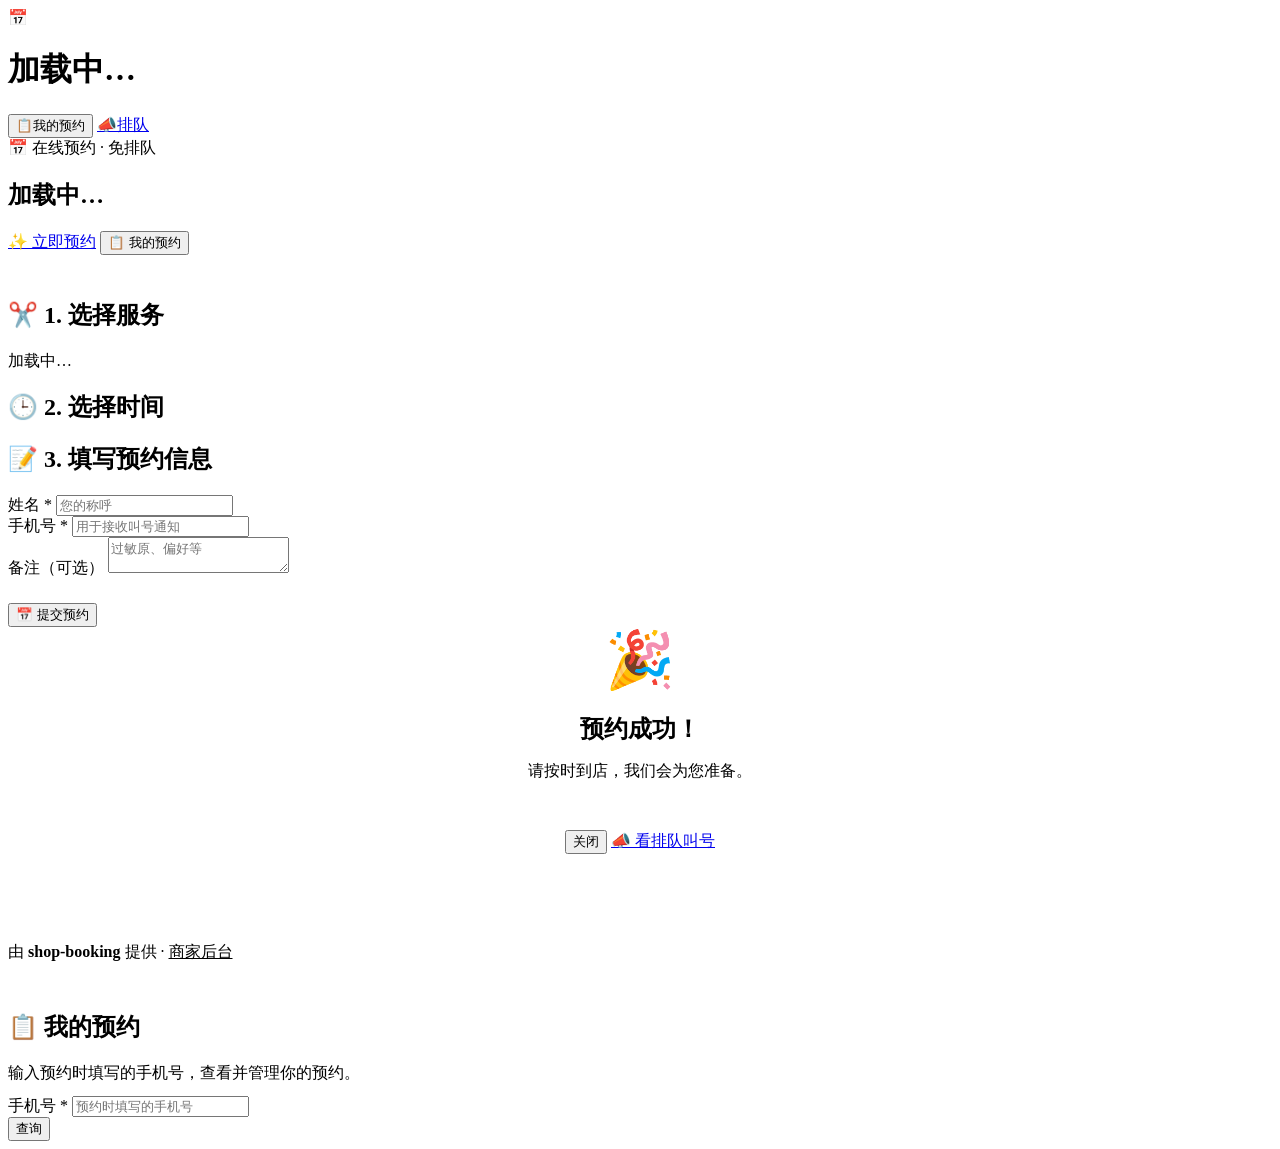
==== public/index.html @ 6e675380 "ui: 新增 hero 欢迎区、卡片入场动画、「我的预约」卡片样式；修复排队链接/页脚入口" ====
<!DOCTYPE html>
<html lang="zh-CN">
<head>
<meta charset="UTF-8">
<meta name="viewport" content="width=device-width, initial-scale=1.0, maximum-scale=1.0, user-scalable=no">
<title>预约 · 排队叫号</title>
<link rel="stylesheet" href="/css/style.css">
<link rel="icon" href="data:image/svg+xml,<svg xmlns='http://www.w3.org/2000/svg' viewBox='0 0 100 100'><text y='.9em' font-size='90'>📅</text></svg>">
</head>
<body>

<!-- 头部：店铺信息 -->
<header class="shop-header">
  <div class="container shop-header-inner">
    <div class="shop-logo" id="shopLogo">📅</div>
    <div class="shop-title">
      <h1 id="shopName">加载中…</h1>
      <span class="subtitle" id="shopIntro"></span>
    </div>
    <div class="header-actions">
      <button type="button" id="myBookingsBtn" class="btn btn-ghost btn-sm" title="我的预约">
        <span>📋</span><span class="text-hidden-mobile">我的预约</span>
      </button>
      <a href="#" id="queueLink" class="btn btn-ghost btn-sm" title="看排队">
        <span>📣</span><span class="text-hidden-mobile">排队</span>
      </a>
    </div>
  </div>
</header>

<!-- Hero 欢迎区 -->
<section class="hero" id="hero">
  <div class="container hero-inner">
    <div class="hero-badge">📅 在线预约 · 免排队</div>
    <h1 class="hero-title" id="heroName">加载中…</h1>
    <p class="hero-sub" id="heroIntro"></p>
    <div class="hero-actions">
      <a href="#timeSection" class="btn btn-primary btn-lg">✨ 立即预约</a>
      <button type="button" id="heroMyBtn" class="btn btn-ghost btn-lg">📋 我的预约</button>
    </div>
  </div>
</section>

<!-- 主体 -->
<main class="container" style="padding-top: 24px; padding-bottom: 60px;">

  <!-- Step 1: 选择服务 -->
  <section class="card mb-4">
    <h2 class="card-title"><span class="icon">✂️</span> 1. 选择服务</h2>
    <div id="serviceGrid" class="service-grid">
      <div class="loading"><span class="spinner"></span> 加载中…</div>
    </div>
  </section>

  <!-- Step 2: 选择时间 -->
  <section class="card mb-4 hidden" id="timeSection">
    <h2 class="card-title"><span class="icon">🕒</span> 2. 选择时间</h2>
    <div class="date-row" id="dateRow"></div>
    <div id="slotGrid" class="slot-grid"></div>
    <p class="text-sm text-muted mt-3" id="slotHint"></p>
  </section>

  <!-- Step 3: 填写信息 -->
  <section class="card mb-4 hidden" id="infoSection">
    <h2 class="card-title"><span class="icon">📝</span> 3. 填写预约信息</h2>

    <div class="field">
      <label class="field-label">姓名 <span class="req">*</span></label>
      <input type="text" class="input" id="customerName" placeholder="您的称呼" maxlength="50">
    </div>

    <div class="field">
      <label class="field-label">手机号 <span class="req">*</span></label>
      <input type="tel" class="input" id="customerPhone" placeholder="用于接收叫号通知" maxlength="20">
    </div>

    <div class="field">
      <label class="field-label">备注（可选）</label>
      <textarea class="textarea" id="customerNote" placeholder="过敏原、偏好等" maxlength="500"></textarea>
    </div>

    <div id="bookingSummary" class="text-sm text-muted mt-3" style="padding: 12px; background: var(--cream-2); border-radius: var(--radius-sm);"></div>

    <button class="btn btn-primary btn-lg btn-block mt-4" id="submitBtn">
      📅 提交预约
    </button>
  </section>

  <!-- 成功弹窗 -->
  <div id="successModal" class="modal-overlay hidden">
    <div class="modal" style="text-align: center;">
      <div style="font-size: 56px; margin-bottom: 8px;">🎉</div>
      <h2 class="modal-title" style="text-align: center; margin-bottom: 8px;">预约成功！</h2>
      <p class="text-muted mb-4">请按时到店，我们会为您准备。</p>
      <div id="successDetail" class="text-sm" style="background: var(--cream-2); padding: 16px; border-radius: var(--radius-sm); text-align: left;"></div>
      <div class="modal-actions" style="justify-content: center;">
        <button class="btn btn-ghost" id="successCloseBtn">关闭</button>
        <a href="#" id="successQueueBtn" class="btn btn-secondary">📣 看排队叫号</a>
      </div>
    </div>
  </div>

</main>

<footer class="text-center text-sm text-muted" style="padding: 28px 0; border-top: 1px solid var(--border);">
  由 <strong>shop-booking</strong> 提供 · <a id="adminLink" href="/admin.html" style="color: var(--text-2);">商家后台</a>
</footer>

<!-- 我的预约弹窗 -->
<div id="myBookingsModal" class="modal-overlay hidden">
  <div class="modal" style="max-width: 460px;">
    <h2 class="modal-title" style="text-align: left;">📋 我的预约</h2>
    <p class="text-muted text-sm" style="margin-bottom: 12px;">输入预约时填写的手机号，查看并管理你的预约。</p>
    <div class="field">
      <label class="field-label">手机号 <span class="req">*</span></label>
      <input type="tel" class="input" id="myPhone" placeholder="预约时填写的手机号" maxlength="20">
    </div>
    <div class="modal-actions">
      <button class="btn btn-primary btn-block" id="myLookupBtn">查询</button>
    </div>
    <div id="myBookingsList" class="mt-3"></div>
  </div>
</div>

<!-- toast 容器 -->
<div id="toast" class="toast"></div>

<script src="/js/api.js"></script>
<script src="/js/booking.js"></script>
<script>
  // 从 URL 参数读 shopCode
  const shopCode = new URLSearchParams(location.search).get('shop') || 'tonys-hair';
  const queueUrl = `/queue.html?shop=${encodeURIComponent(shopCode)}`;
  document.getElementById('queueLink').href = queueUrl;
  document.getElementById('successQueueBtn').href = queueUrl;

  // 启动 booking
  const app = new BookingApp({ shopCode });
  app.init();

  // 启动 booking
  const app = new BookingApp({ shopCode });
  app.init();
</script>

</body>
</html>
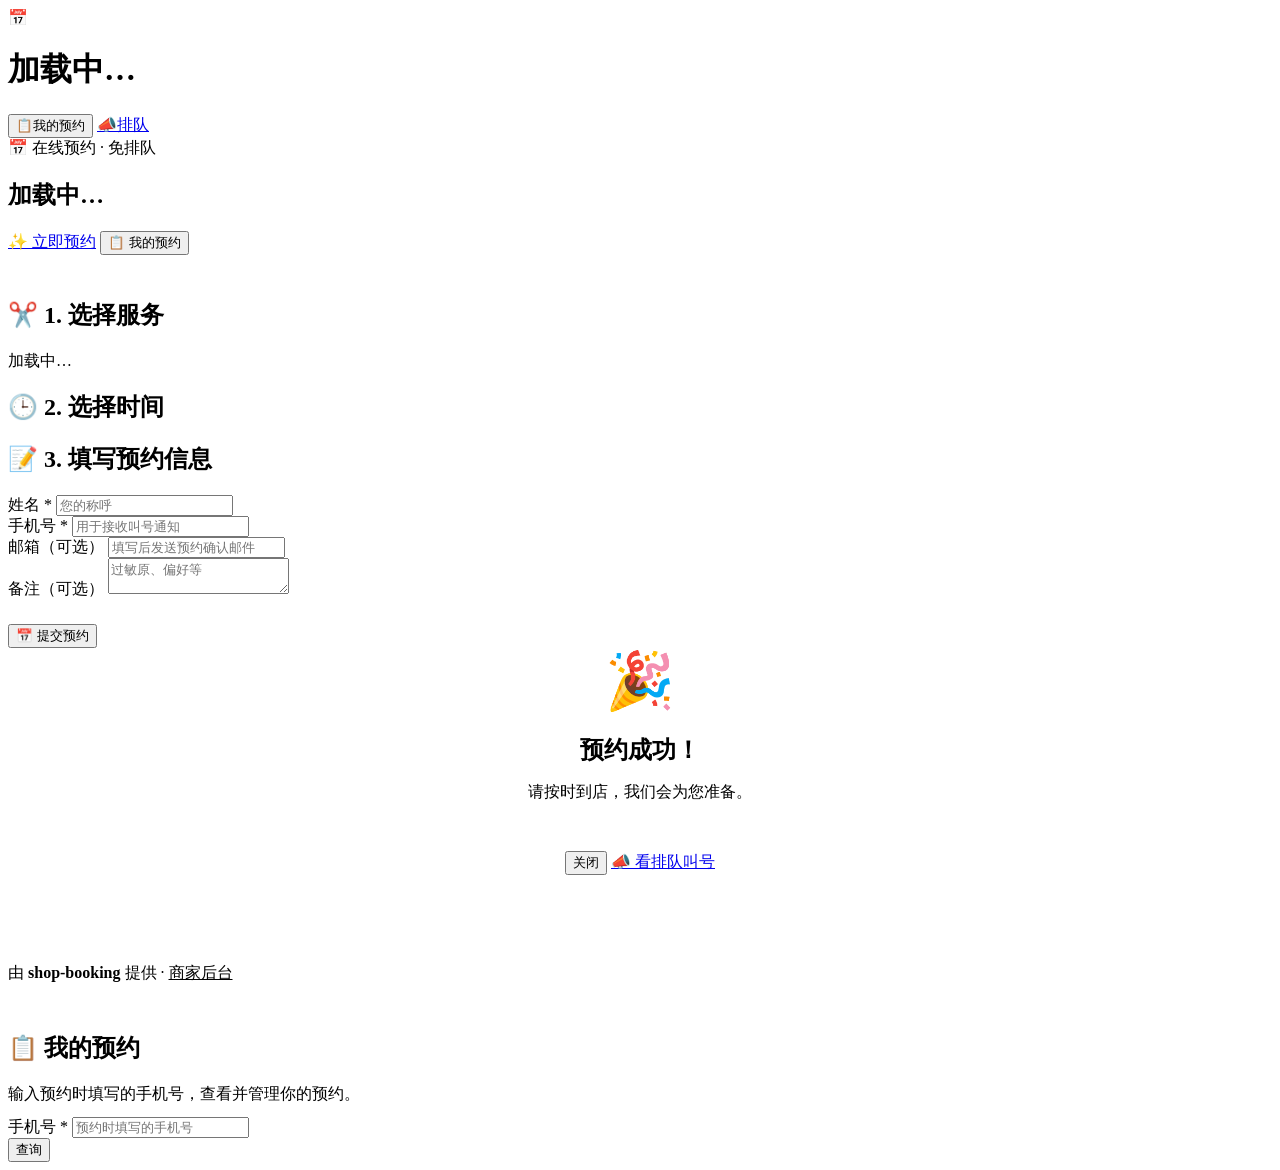
==== commit 2cf1f129: "feat: 顾客端分类筛选/改期 UI/可选邮箱；修复 escapeHtml 未定义与启动脚本重复" ====
--- a/public/index.html
+++ b/public/index.html
@@ -47,6 +47,7 @@
   <!-- Step 1: 选择服务 -->
   <section class="card mb-4">
     <h2 class="card-title"><span class="icon">✂️</span> 1. 选择服务</h2>
+    <div id="categoryRow" class="category-row hidden"></div>
     <div id="serviceGrid" class="service-grid">
       <div class="loading"><span class="spinner"></span> 加载中…</div>
     </div>
@@ -72,6 +73,11 @@
     <div class="field">
       <label class="field-label">手机号 <span class="req">*</span></label>
       <input type="tel" class="input" id="customerPhone" placeholder="用于接收叫号通知" maxlength="20">
+    </div>
+
+    <div class="field">
+      <label class="field-label">邮箱（可选）</label>
+      <input type="email" class="input" id="customerEmail" placeholder="填写后发送预约确认邮件" maxlength="100">
     </div>
 
     <div class="field">
@@ -137,10 +143,6 @@
   // 启动 booking
   const app = new BookingApp({ shopCode });
   app.init();
-
-  // 启动 booking
-  const app = new BookingApp({ shopCode });
-  app.init();
 </script>
 
 </body>
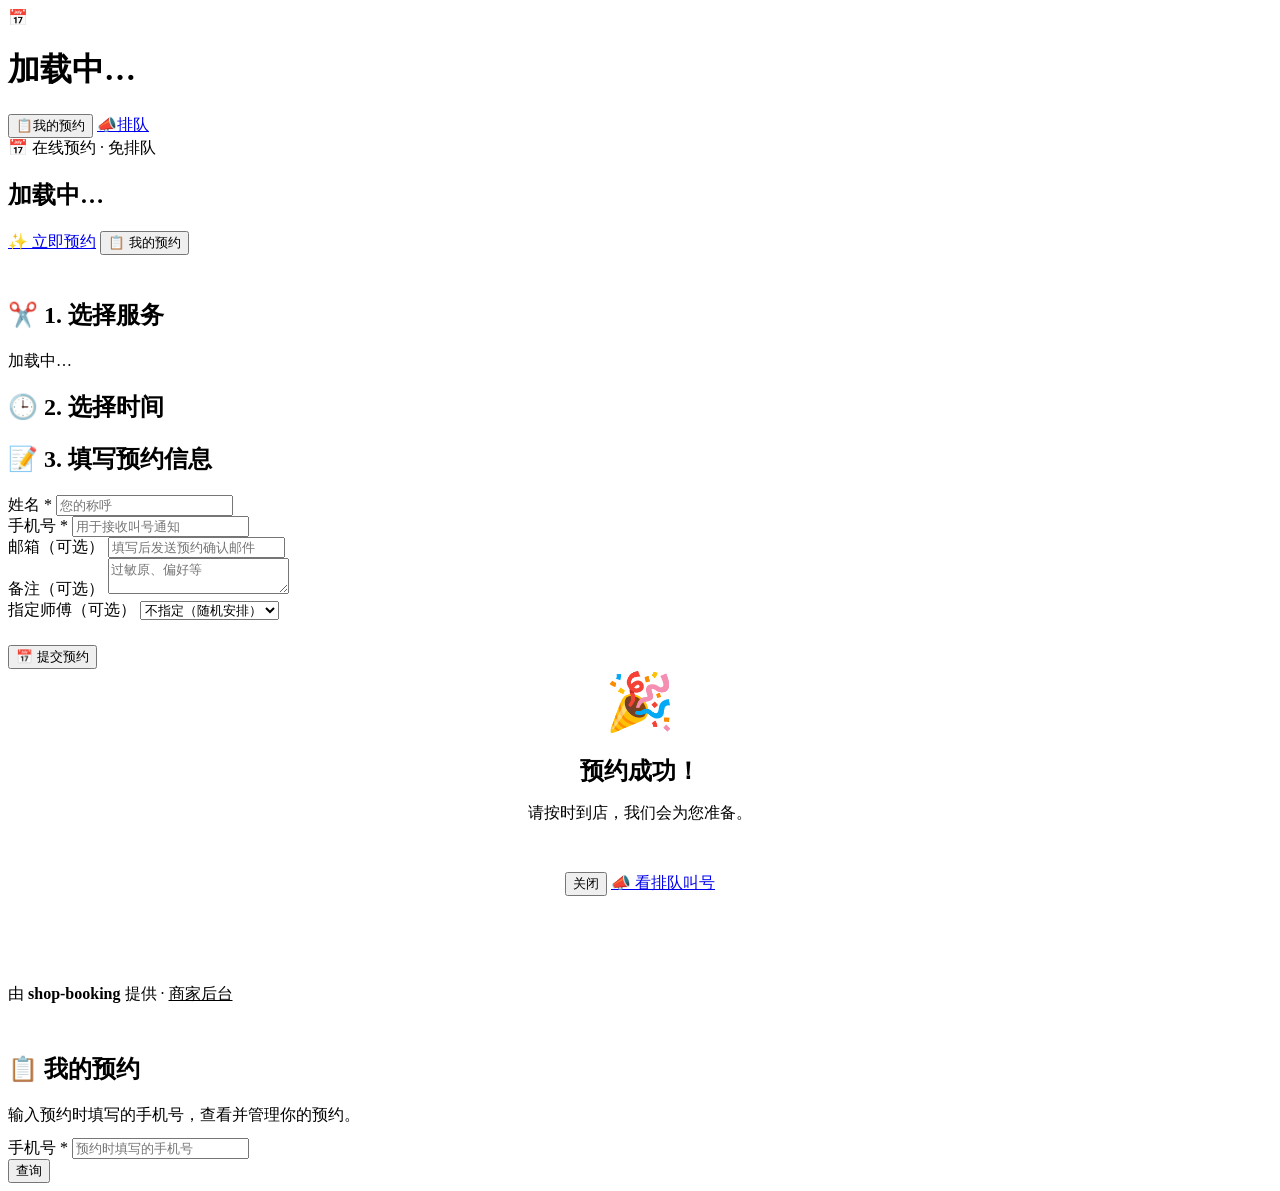
==== commit 6abe435f: "feat(v0.4.0): 员工/技师管理（employees 表 + 预约指派师傅 + 后台员工 Tab）" ====
--- a/public/index.html
+++ b/public/index.html
@@ -85,6 +85,13 @@
       <textarea class="textarea" id="customerNote" placeholder="过敏原、偏好等" maxlength="500"></textarea>
     </div>
 
+    <div class="field">
+      <label class="field-label">指定师傅（可选）</label>
+      <select class="select" id="employeeSelect">
+        <option value="">不指定（随机安排）</option>
+      </select>
+    </div>
+
     <div id="bookingSummary" class="text-sm text-muted mt-3" style="padding: 12px; background: var(--cream-2); border-radius: var(--radius-sm);"></div>
 
     <button class="btn btn-primary btn-lg btn-block mt-4" id="submitBtn">
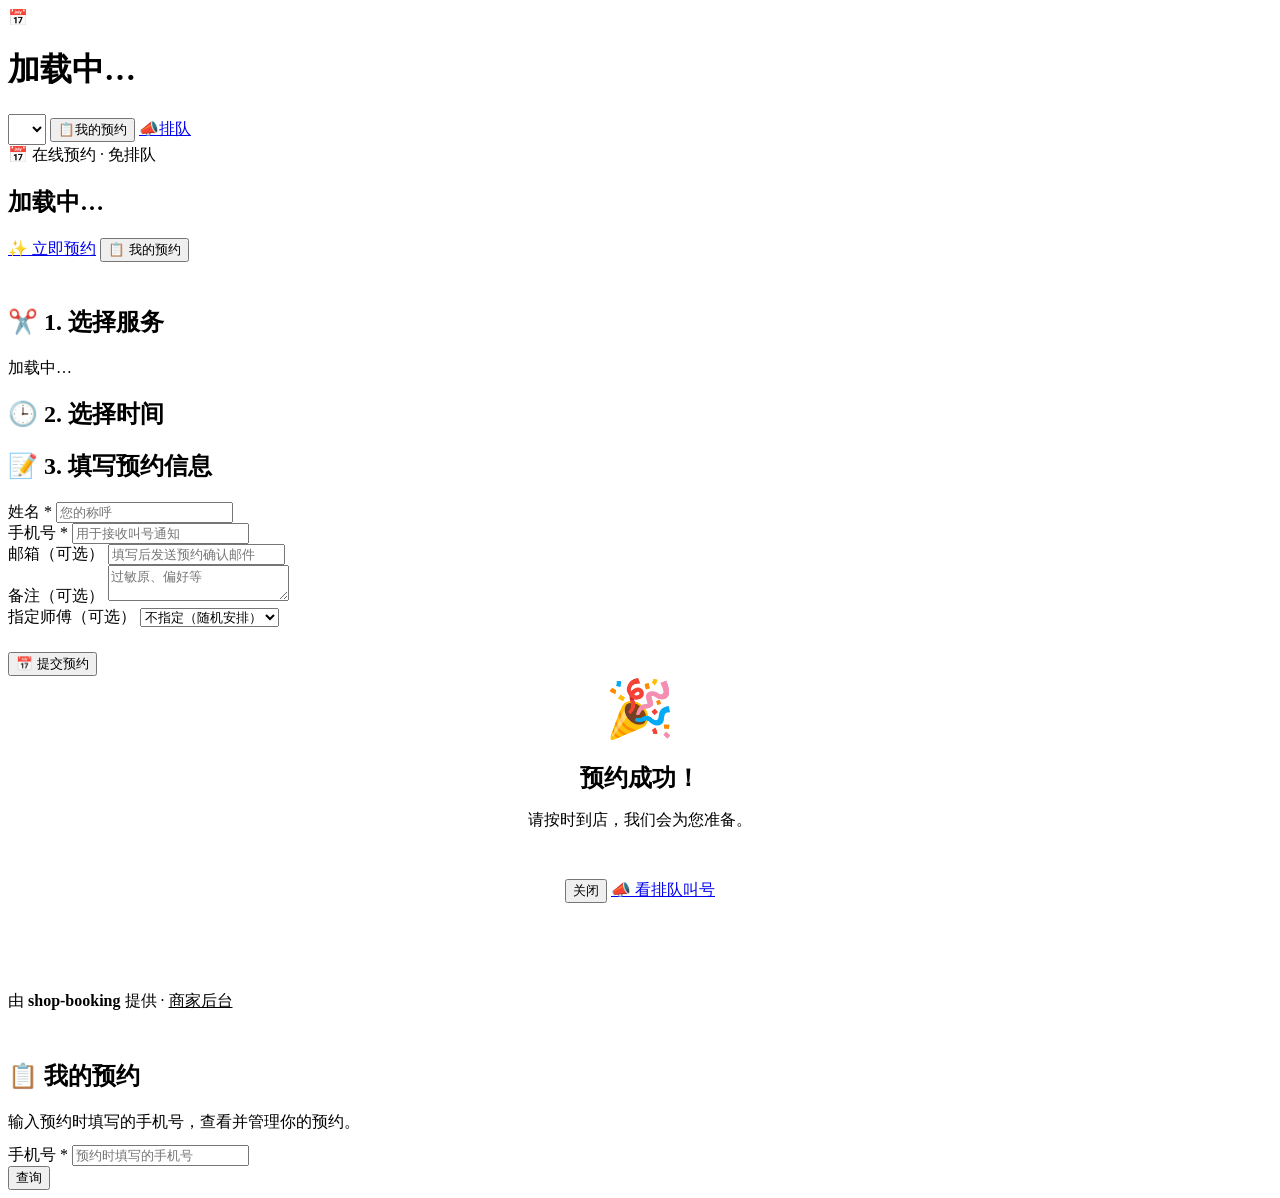
==== commit 35253d49: "feat(v0.5.0): 多店铺切换 UI（/api/shops + /api/public-image + nails-art 种子）" ====
--- a/public/index.html
+++ b/public/index.html
@@ -18,6 +18,7 @@
       <span class="subtitle" id="shopIntro"></span>
     </div>
     <div class="header-actions">
+      <select id="shopSwitch" class="select" style="width:auto;max-width:150px;padding:6px 8px;font-size:13px;" title="切换店铺"></select>
       <button type="button" id="myBookingsBtn" class="btn btn-ghost btn-sm" title="我的预约">
         <span>📋</span><span class="text-hidden-mobile">我的预约</span>
       </button>
